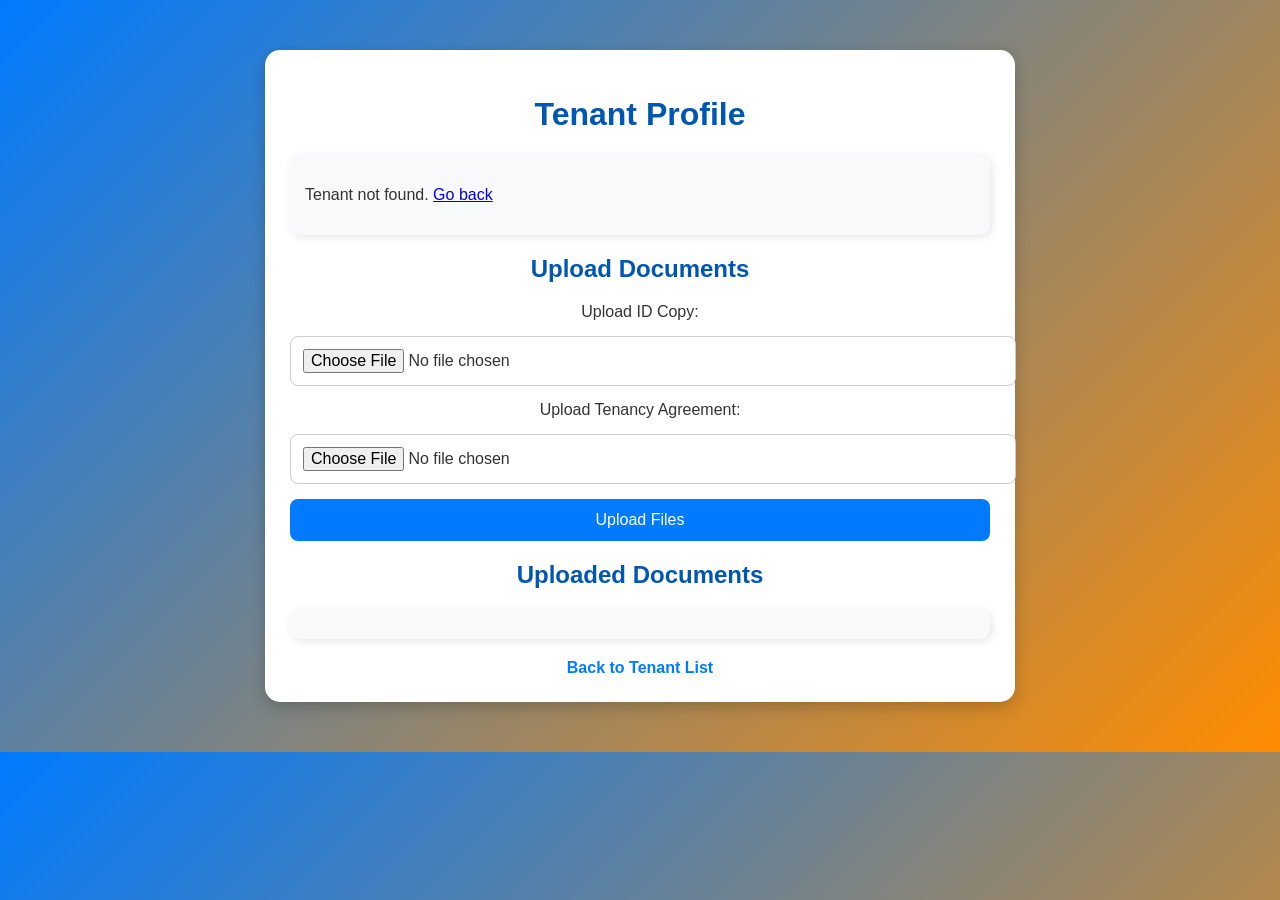
==== profile.html @ e4f38d25 "Initial commit" ====
<!DOCTYPE html>
<html lang="en">
<head>
    <meta charset="UTF-8">
    <meta name="viewport" content="width=device-width, initial-scale=1.0">
    <title>Tenant Profile</title>
    <link rel="stylesheet" href="profile.css">
</head>
<body>
    <div class="container">
        <h1>Tenant Profile</h1>
        <div id="tenantDetails"></div>

        <h2>Upload Documents</h2>
        <form id="uploadForm">
            <label for="idCopy">Upload ID Copy:</label>
            <input type="file" id="idCopy" accept="image/*,application/pdf">

            <label for="agreementCopy">Upload Tenancy Agreement:</label>
            <input type="file" id="agreementCopy" accept="image/*,application/pdf">

            <button type="submit">Upload Files</button>
        </form>

        <h2>Uploaded Documents</h2>
        <div id="documentList"></div>

        <a href="index.html" class="back-link">Back to Tenant List</a>
    </div>

    <script src="profile.js"></script>
</body>
</html>
---- profile.css ----
/* General Styles */
body {
    font-family: 'Poppins', sans-serif;
    background: linear-gradient(135deg, #007bff, #ff8c00);
    color: #333;
    text-align: center;
    margin: 0;
    padding: 0;
}

/* Container */
.container {
    max-width: 700px;
    margin: 50px auto;
    background: #ffffff;
    padding: 25px;
    border-radius: 15px;
    box-shadow: 0px 5px 15px rgba(0, 0, 0, 0.2);
}

/* Headings */
h1, h2 {
    color: #0056b3;
    font-weight: bold;
}

/* Tenant Details */
#tenantDetails {
    background: #f8f9fa;
    padding: 15px;
    margin: 15px 0;
    border-radius: 10px;
    box-shadow: 2px 2px 8px rgba(0, 0, 0, 0.1);
    text-align: left;
}

/* Form Styling */
form {
    display: flex;
    flex-direction: column;
    gap: 15px;
}

form input {
    width: 100%;
    padding: 12px;
    border-radius: 8px;
    border: 1px solid #ccc;
    font-size: 16px;
    outline: none;
}

form input:focus {
    border-color: #007bff;
}

/* Buttons */
button {
    background: #007bff;
    color: white;
    padding: 12px;
    font-size: 16px;
    border: none;
    border-radius: 8px;
    cursor: pointer;
    transition: background 0.3s ease-in-out;
}

button:hover {
    background: #0056b3;
}

/* Document List */
#documentList {
    background: #f8f9fa;
    padding: 15px;
    margin: 15px 0;
    border-radius: 10px;
    box-shadow: 2px 2px 8px rgba(0, 0, 0, 0.1);
    text-align: left;
}

/* Back Link */
.back-link {
    display: block;
    margin-top: 20px;
    text-decoration: none;
    color: #007bff;
    font-weight: bold;
}

.back-link:hover {
    text-decoration: underline;
}

/* Responsive Design */
@media (max-width: 768px) {
    .container {
        max-width: 90%;
    }

    form input, button {
        font-size: 14px;
    }
}
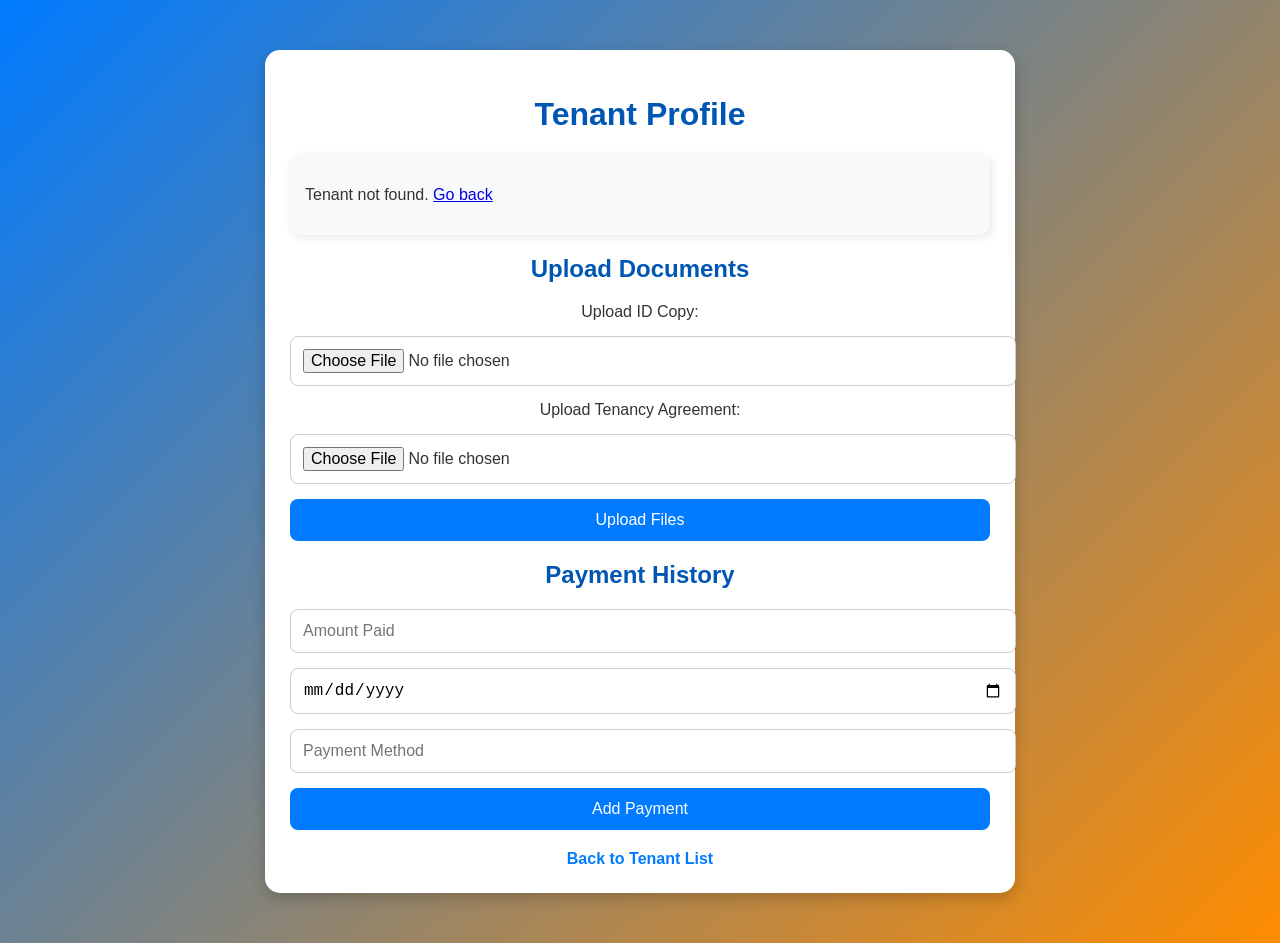
==== commit 673e27b7: "modified profile.js profile.html" ====
--- a/profile.html
+++ b/profile.html
@@ -22,8 +22,14 @@
             <button type="submit">Upload Files</button>
         </form>
 
-        <h2>Uploaded Documents</h2>
-        <div id="documentList"></div>
+        <h2>Payment History</h2>
+        <form id="paymentForm">
+            <input type="number" id="paymentAmount" placeholder="Amount Paid" required>
+            <input type="date" id="paymentDate" required>
+            <input type="text" id="paymentMethod" placeholder="Payment Method" required>
+            <button type="submit">Add Payment</button>
+        </form>
+        <ul id="paymentList"></ul>
 
         <a href="index.html" class="back-link">Back to Tenant List</a>
     </div>
